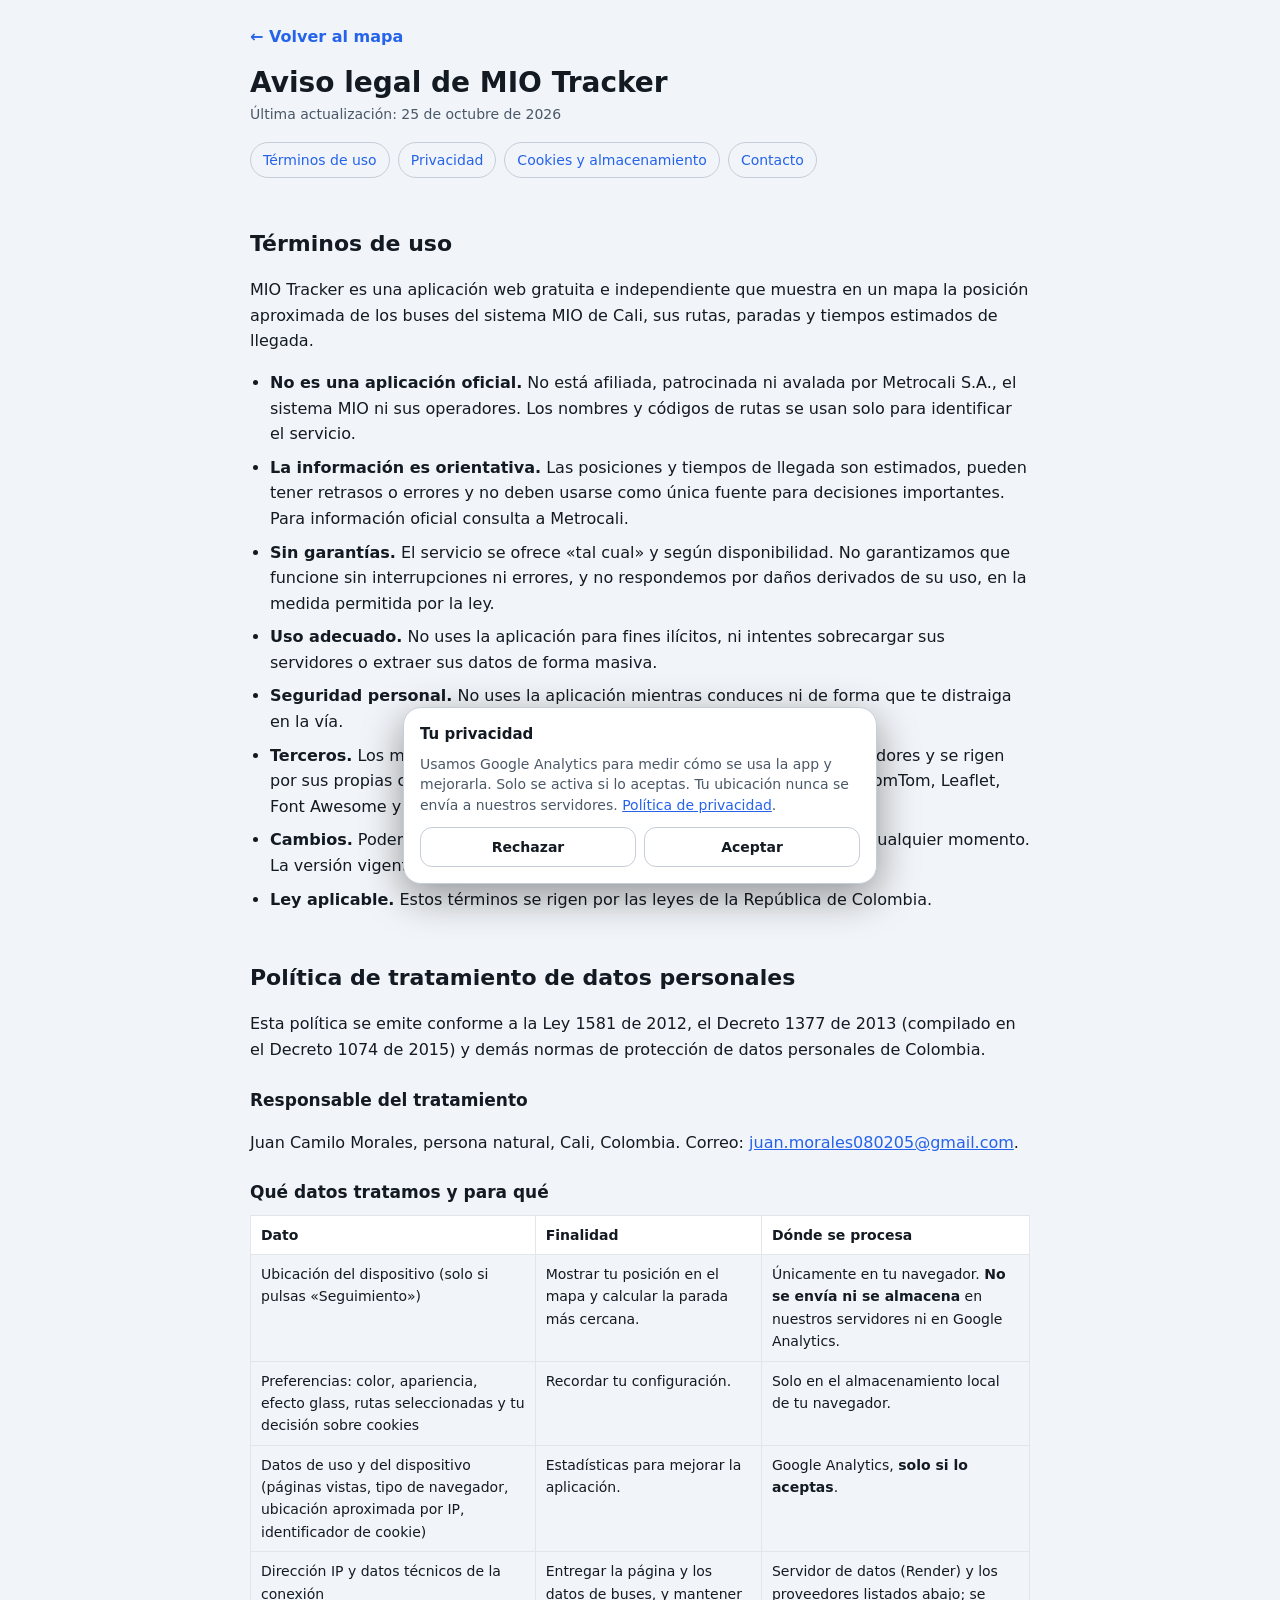
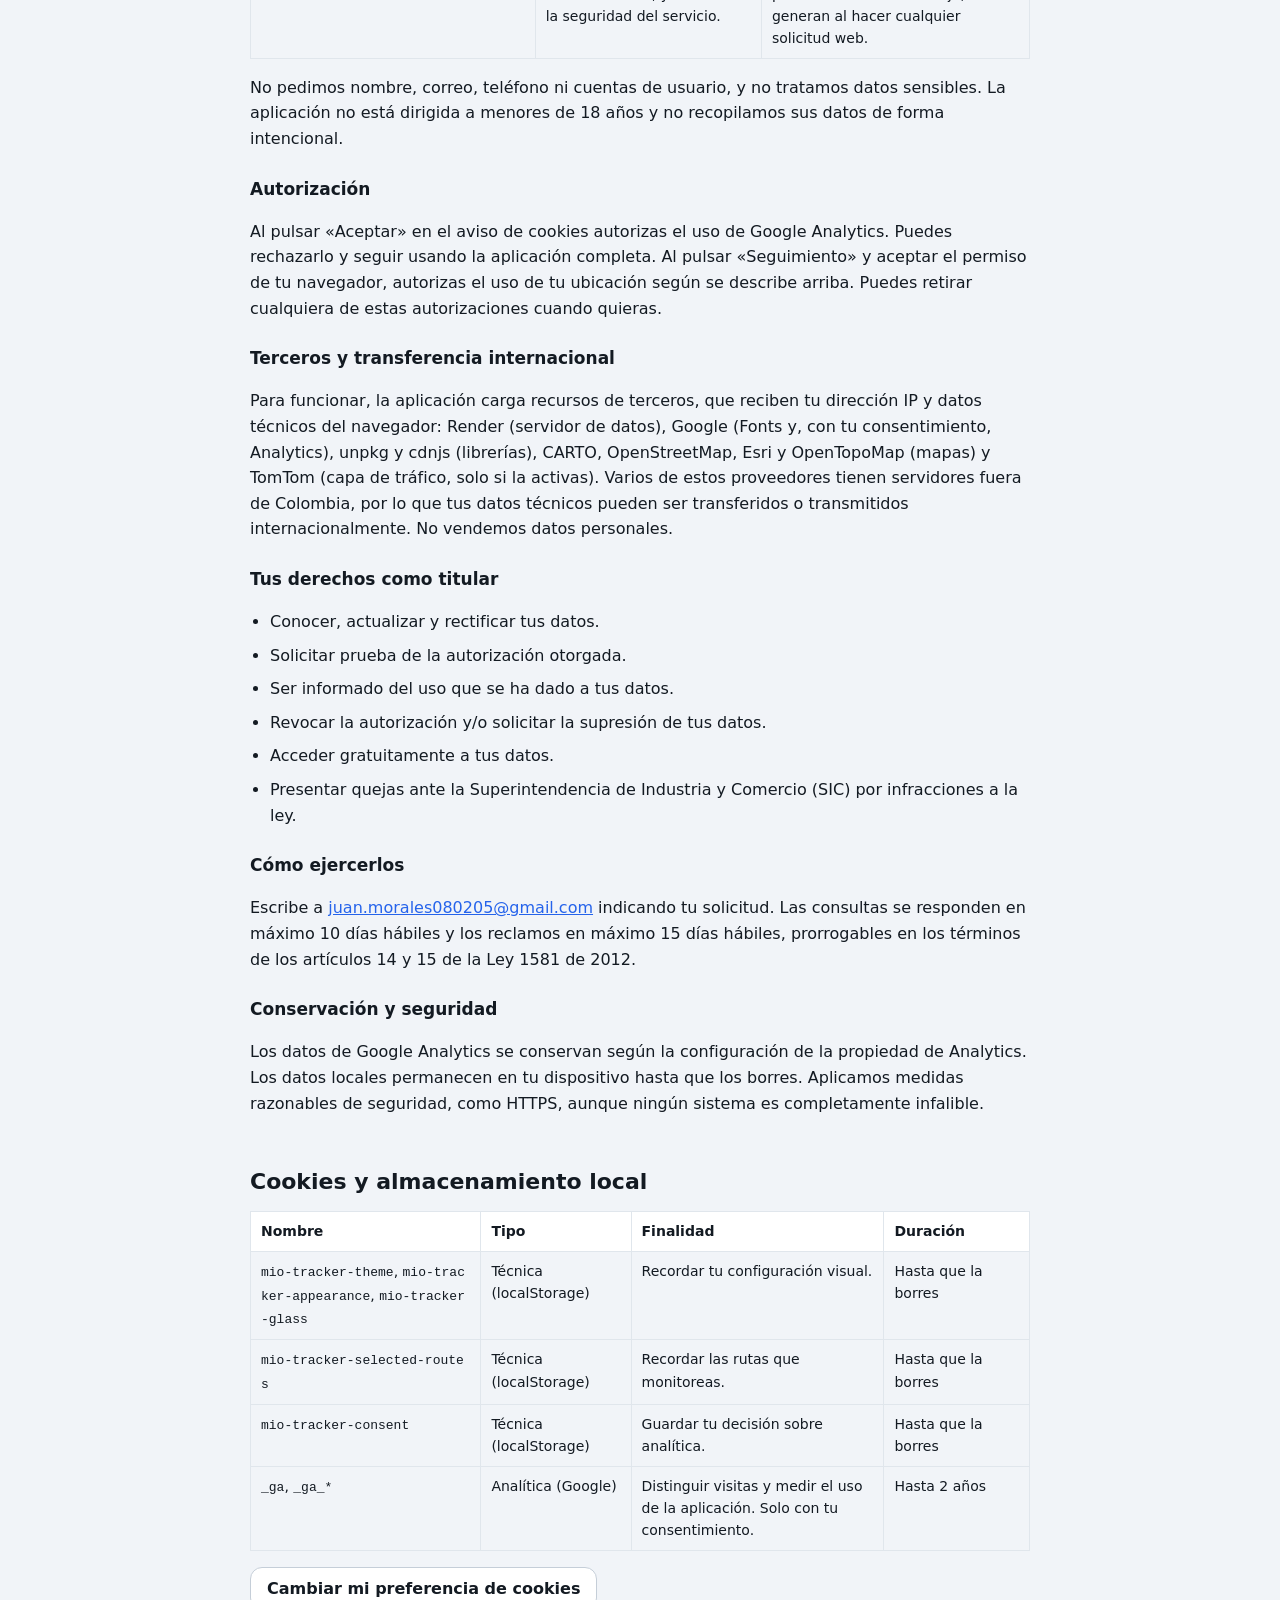
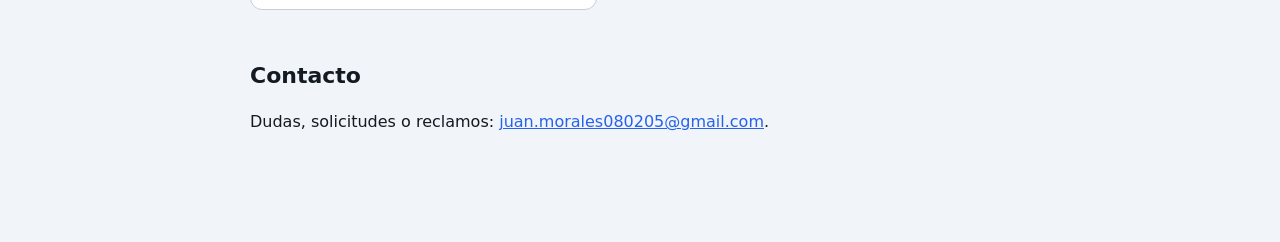
==== legal.html @ 41132825 "feat: add consent banner, legal page and gate Google Analytics behind consent Co-Authored-By: Claude" ====
<!DOCTYPE html>
<html lang="es" data-mode="dark">
<head>
    <meta charset="UTF-8">
    <meta name="viewport" content="width=device-width, initial-scale=1.0">
    <title>Aviso legal | MIO Tracker</title>
    <meta name="description" content="Política de privacidad, tratamiento de datos, cookies y términos de uso de MIO Tracker.">
    <link rel="icon" type="image/png" href="icon.png">

    <script>
        (function () {
            var root = document.documentElement;
            try {
                var appearance = localStorage.getItem('mio-tracker-appearance') || 'auto';
                var prefersLight = window.matchMedia && window.matchMedia('(prefers-color-scheme: light)').matches;
                root.dataset.mode = appearance === 'auto' ? (prefersLight ? 'light' : 'dark') : appearance;
            } catch (error) {
                // Storage unavailable: keep the dark default
            }
        })();
    </script>

    <link rel="stylesheet" href="consent.css">
    <link rel="stylesheet" href="legal.css">
    <script src="consent.js"></script>
</head>
<body>
    <main class="legal">
        <a class="legal-back" href="./">&larr; Volver al mapa</a>
        <h1>Aviso legal de MIO Tracker</h1>
        <p class="legal-date">Última actualización: 25 de octubre de 2026</p>

        <nav class="legal-nav" aria-label="Contenido">
            <a href="#terminos">Términos de uso</a>
            <a href="#privacidad">Privacidad</a>
            <a href="#cookies">Cookies y almacenamiento</a>
            <a href="#contacto">Contacto</a>
        </nav>

        <section id="terminos">
            <h2>Términos de uso</h2>
            <p>MIO Tracker es una aplicación web gratuita e independiente que muestra en un mapa la posición aproximada de los buses del sistema MIO de Cali, sus rutas, paradas y tiempos estimados de llegada.</p>
            <ul>
                <li><strong>No es una aplicación oficial.</strong> No está afiliada, patrocinada ni avalada por Metrocali S.A., el sistema MIO ni sus operadores. Los nombres y códigos de rutas se usan solo para identificar el servicio.</li>
                <li><strong>La información es orientativa.</strong> Las posiciones y tiempos de llegada son estimados, pueden tener retrasos o errores y no deben usarse como única fuente para decisiones importantes. Para información oficial consulta a Metrocali.</li>
                <li><strong>Sin garantías.</strong> El servicio se ofrece «tal cual» y según disponibilidad. No garantizamos que funcione sin interrupciones ni errores, y no respondemos por daños derivados de su uso, en la medida permitida por la ley.</li>
                <li><strong>Uso adecuado.</strong> No uses la aplicación para fines ilícitos, ni intentes sobrecargar sus servidores o extraer sus datos de forma masiva.</li>
                <li><strong>Seguridad personal.</strong> No uses la aplicación mientras conduces ni de forma que te distraiga en la vía.</li>
                <li><strong>Terceros.</strong> Los mapas, el tráfico y demás servicios pertenecen a sus proveedores y se rigen por sus propias condiciones: OpenStreetMap, CARTO, Esri, OpenTopoMap, TomTom, Leaflet, Font Awesome y Google Fonts.</li>
                <li><strong>Cambios.</strong> Podemos modificar o suspender el servicio y estos términos en cualquier momento. La versión vigente es la publicada en esta página.</li>
                <li><strong>Ley aplicable.</strong> Estos términos se rigen por las leyes de la República de Colombia.</li>
            </ul>
        </section>

        <section id="privacidad">
            <h2>Política de tratamiento de datos personales</h2>
            <p>Esta política se emite conforme a la Ley 1581 de 2012, el Decreto 1377 de 2013 (compilado en el Decreto 1074 de 2015) y demás normas de protección de datos personales de Colombia.</p>

            <h3>Responsable del tratamiento</h3>
            <p>Juan Camilo Morales, persona natural, Cali, Colombia. Correo: <a href="mailto:juan.morales080205@gmail.com">juan.morales080205@gmail.com</a>.</p>

            <h3>Qué datos tratamos y para qué</h3>
            <table>
                <thead>
                    <tr><th>Dato</th><th>Finalidad</th><th>Dónde se procesa</th></tr>
                </thead>
                <tbody>
                    <tr>
                        <td>Ubicación del dispositivo (solo si pulsas «Seguimiento»)</td>
                        <td>Mostrar tu posición en el mapa y calcular la parada más cercana.</td>
                        <td>Únicamente en tu navegador. <strong>No se envía ni se almacena</strong> en nuestros servidores ni en Google Analytics.</td>
                    </tr>
                    <tr>
                        <td>Preferencias: color, apariencia, efecto glass, rutas seleccionadas y tu decisión sobre cookies</td>
                        <td>Recordar tu configuración.</td>
                        <td>Solo en el almacenamiento local de tu navegador.</td>
                    </tr>
                    <tr>
                        <td>Datos de uso y del dispositivo (páginas vistas, tipo de navegador, ubicación aproximada por IP, identificador de cookie)</td>
                        <td>Estadísticas para mejorar la aplicación.</td>
                        <td>Google Analytics, <strong>solo si lo aceptas</strong>.</td>
                    </tr>
                    <tr>
                        <td>Dirección IP y datos técnicos de la conexión</td>
                        <td>Entregar la página y los datos de buses, y mantener la seguridad del servicio.</td>
                        <td>Servidor de datos (Render) y los proveedores listados abajo; se generan al hacer cualquier solicitud web.</td>
                    </tr>
                </tbody>
            </table>
            <p>No pedimos nombre, correo, teléfono ni cuentas de usuario, y no tratamos datos sensibles. La aplicación no está dirigida a menores de 18 años y no recopilamos sus datos de forma intencional.</p>

            <h3>Autorización</h3>
            <p>Al pulsar «Aceptar» en el aviso de cookies autorizas el uso de Google Analytics. Puedes rechazarlo y seguir usando la aplicación completa. Al pulsar «Seguimiento» y aceptar el permiso de tu navegador, autorizas el uso de tu ubicación según se describe arriba. Puedes retirar cualquiera de estas autorizaciones cuando quieras.</p>

            <h3>Terceros y transferencia internacional</h3>
            <p>Para funcionar, la aplicación carga recursos de terceros, que reciben tu dirección IP y datos técnicos del navegador: Render (servidor de datos), Google (Fonts y, con tu consentimiento, Analytics), unpkg y cdnjs (librerías), CARTO, OpenStreetMap, Esri y OpenTopoMap (mapas) y TomTom (capa de tráfico, solo si la activas). Varios de estos proveedores tienen servidores fuera de Colombia, por lo que tus datos técnicos pueden ser transferidos o transmitidos internacionalmente. No vendemos datos personales.</p>

            <h3>Tus derechos como titular</h3>
            <ul>
                <li>Conocer, actualizar y rectificar tus datos.</li>
                <li>Solicitar prueba de la autorización otorgada.</li>
                <li>Ser informado del uso que se ha dado a tus datos.</li>
                <li>Revocar la autorización y/o solicitar la supresión de tus datos.</li>
                <li>Acceder gratuitamente a tus datos.</li>
                <li>Presentar quejas ante la Superintendencia de Industria y Comercio (SIC) por infracciones a la ley.</li>
            </ul>

            <h3>Cómo ejercerlos</h3>
            <p>Escribe a <a href="mailto:juan.morales080205@gmail.com">juan.morales080205@gmail.com</a> indicando tu solicitud. Las consultas se responden en máximo 10 días hábiles y los reclamos en máximo 15 días hábiles, prorrogables en los términos de los artículos 14 y 15 de la Ley 1581 de 2012.</p>

            <h3>Conservación y seguridad</h3>
            <p>Los datos de Google Analytics se conservan según la configuración de la propiedad de Analytics. Los datos locales permanecen en tu dispositivo hasta que los borres. Aplicamos medidas razonables de seguridad, como HTTPS, aunque ningún sistema es completamente infalible.</p>
        </section>

        <section id="cookies">
            <h2>Cookies y almacenamiento local</h2>
            <table>
                <thead>
                    <tr><th>Nombre</th><th>Tipo</th><th>Finalidad</th><th>Duración</th></tr>
                </thead>
                <tbody>
                    <tr><td><code>mio-tracker-theme</code>, <code>mio-tracker-appearance</code>, <code>mio-tracker-glass</code></td><td>Técnica (localStorage)</td><td>Recordar tu configuración visual.</td><td>Hasta que la borres</td></tr>
                    <tr><td><code>mio-tracker-selected-routes</code></td><td>Técnica (localStorage)</td><td>Recordar las rutas que monitoreas.</td><td>Hasta que la borres</td></tr>
                    <tr><td><code>mio-tracker-consent</code></td><td>Técnica (localStorage)</td><td>Guardar tu decisión sobre analítica.</td><td>Hasta que la borres</td></tr>
                    <tr><td><code>_ga</code>, <code>_ga_*</code></td><td>Analítica (Google)</td><td>Distinguir visitas y medir el uso de la aplicación. Solo con tu consentimiento.</td><td>Hasta 2 años</td></tr>
                </tbody>
            </table>
            <p><button type="button" class="legal-button" onclick="MioConsent.open()">Cambiar mi preferencia de cookies</button></p>
        </section>

        <section id="contacto">
            <h2>Contacto</h2>
            <p>Dudas, solicitudes o reclamos: <a href="mailto:juan.morales080205@gmail.com">juan.morales080205@gmail.com</a>.</p>
        </section>
    </main>
</body>
</html>
---- consent.css ----
/* Cookie / analytics consent banner (shared by index.html and legal.html) */

.consent-banner {
    position: fixed;
    left: 50%;
    bottom: max(16px, env(safe-area-inset-bottom));
    z-index: 3000;
    display: grid;
    gap: 8px;
    width: min(440px, calc(100% - 24px));
    padding: 16px;
    transform: translateX(-50%);
    color: var(--text, #eef3f8);
    background: var(--surface, #111821);
    border: 1px solid var(--border-strong, #334357);
    border-radius: var(--radius-lg, 18px);
    box-shadow: var(--shadow-lg, 0 12px 40px rgb(0 0 0 / 0.4));
    font-family: var(--font-sans, system-ui, sans-serif);
    font-size: 14px;
    line-height: 1.45;
}

.consent-title {
    font-size: 15px;
}

.consent-text {
    margin: 0;
    color: var(--text-muted, #a3b2c3);
}

.consent-text a {
    color: var(--accent, #5aa9ff);
}

.consent-actions {
    display: grid;
    grid-template-columns: 1fr 1fr;
    gap: 8px;
    margin-top: 4px;
}

.consent-button {
    min-height: 40px;
    padding: 8px 12px;
    color: var(--text, #eef3f8);
    background: transparent;
    border: 1px solid var(--border-strong, #334357);
    border-radius: var(--radius, 12px);
    font: inherit;
    font-weight: 600;
    cursor: pointer;
}

.consent-button:hover {
    background: color-mix(in srgb, var(--accent, #5aa9ff) 12%, transparent);
}

.consent-button:focus-visible {
    outline: 2px solid var(--accent, #5aa9ff);
    outline-offset: 2px;
}
---- legal.css ----
/* Standalone legal page; follows the saved light/dark appearance */

:root,
:root[data-mode="dark"] {
    color-scheme: dark;
    --bg: #0a0f15;
    --surface: #111821;
    --border: #222e3c;
    --border-strong: #334357;
    --text: #eef3f8;
    --text-muted: #a3b2c3;
    --accent: #5aa9ff;
    --font-sans: "Figtree", "Segoe UI", system-ui, -apple-system, sans-serif;
}

:root[data-mode="light"] {
    color-scheme: light;
    --bg: #f1f4f8;
    --surface: #ffffff;
    --border: #e0e6ec;
    --border-strong: #c5ced8;
    --text: #131a22;
    --text-muted: #4a5868;
    --accent: #2563eb;
}

body {
    margin: 0;
    color: var(--text);
    background: var(--bg);
    font-family: var(--font-sans);
    font-size: 16px;
    line-height: 1.6;
}

.legal {
    max-width: 780px;
    margin: 0 auto;
    padding: 24px 16px 96px;
}

.legal a {
    color: var(--accent);
}

.legal-back {
    display: inline-block;
    margin-bottom: 16px;
    font-weight: 600;
    text-decoration: none;
}

.legal h1 {
    margin: 0 0 4px;
    font-size: 28px;
    line-height: 1.2;
}

.legal h2 {
    margin: 0 0 12px;
    padding-top: 8px;
    font-size: 22px;
}

.legal h3 {
    margin: 24px 0 8px;
    font-size: 17px;
}

.legal section {
    margin-top: 40px;
}

.legal-date {
    margin: 0 0 16px;
    color: var(--text-muted);
    font-size: 14px;
}

.legal-nav {
    display: flex;
    flex-wrap: wrap;
    gap: 8px;
    margin: 16px 0 0;
}

.legal-nav a {
    padding: 6px 12px;
    border: 1px solid var(--border-strong);
    border-radius: 999px;
    font-size: 14px;
    text-decoration: none;
}

.legal ul {
    padding-left: 20px;
}

.legal li {
    margin-bottom: 8px;
}

.legal table {
    display: block;
    width: 100%;
    overflow-x: auto;
    border-collapse: collapse;
    font-size: 14px;
}

.legal th,
.legal td {
    min-width: 120px;
    padding: 8px 10px;
    border: 1px solid var(--border);
    text-align: left;
    vertical-align: top;
}

.legal th {
    background: var(--surface);
}

.legal code {
    font-size: 13px;
    word-break: break-all;
}

.legal-button {
    min-height: 40px;
    padding: 8px 16px;
    color: var(--text);
    background: var(--surface);
    border: 1px solid var(--border-strong);
    border-radius: 12px;
    font: inherit;
    font-weight: 600;
    cursor: pointer;
}

.legal-button:focus-visible,
.legal a:focus-visible {
    outline: 2px solid var(--accent);
    outline-offset: 2px;
}
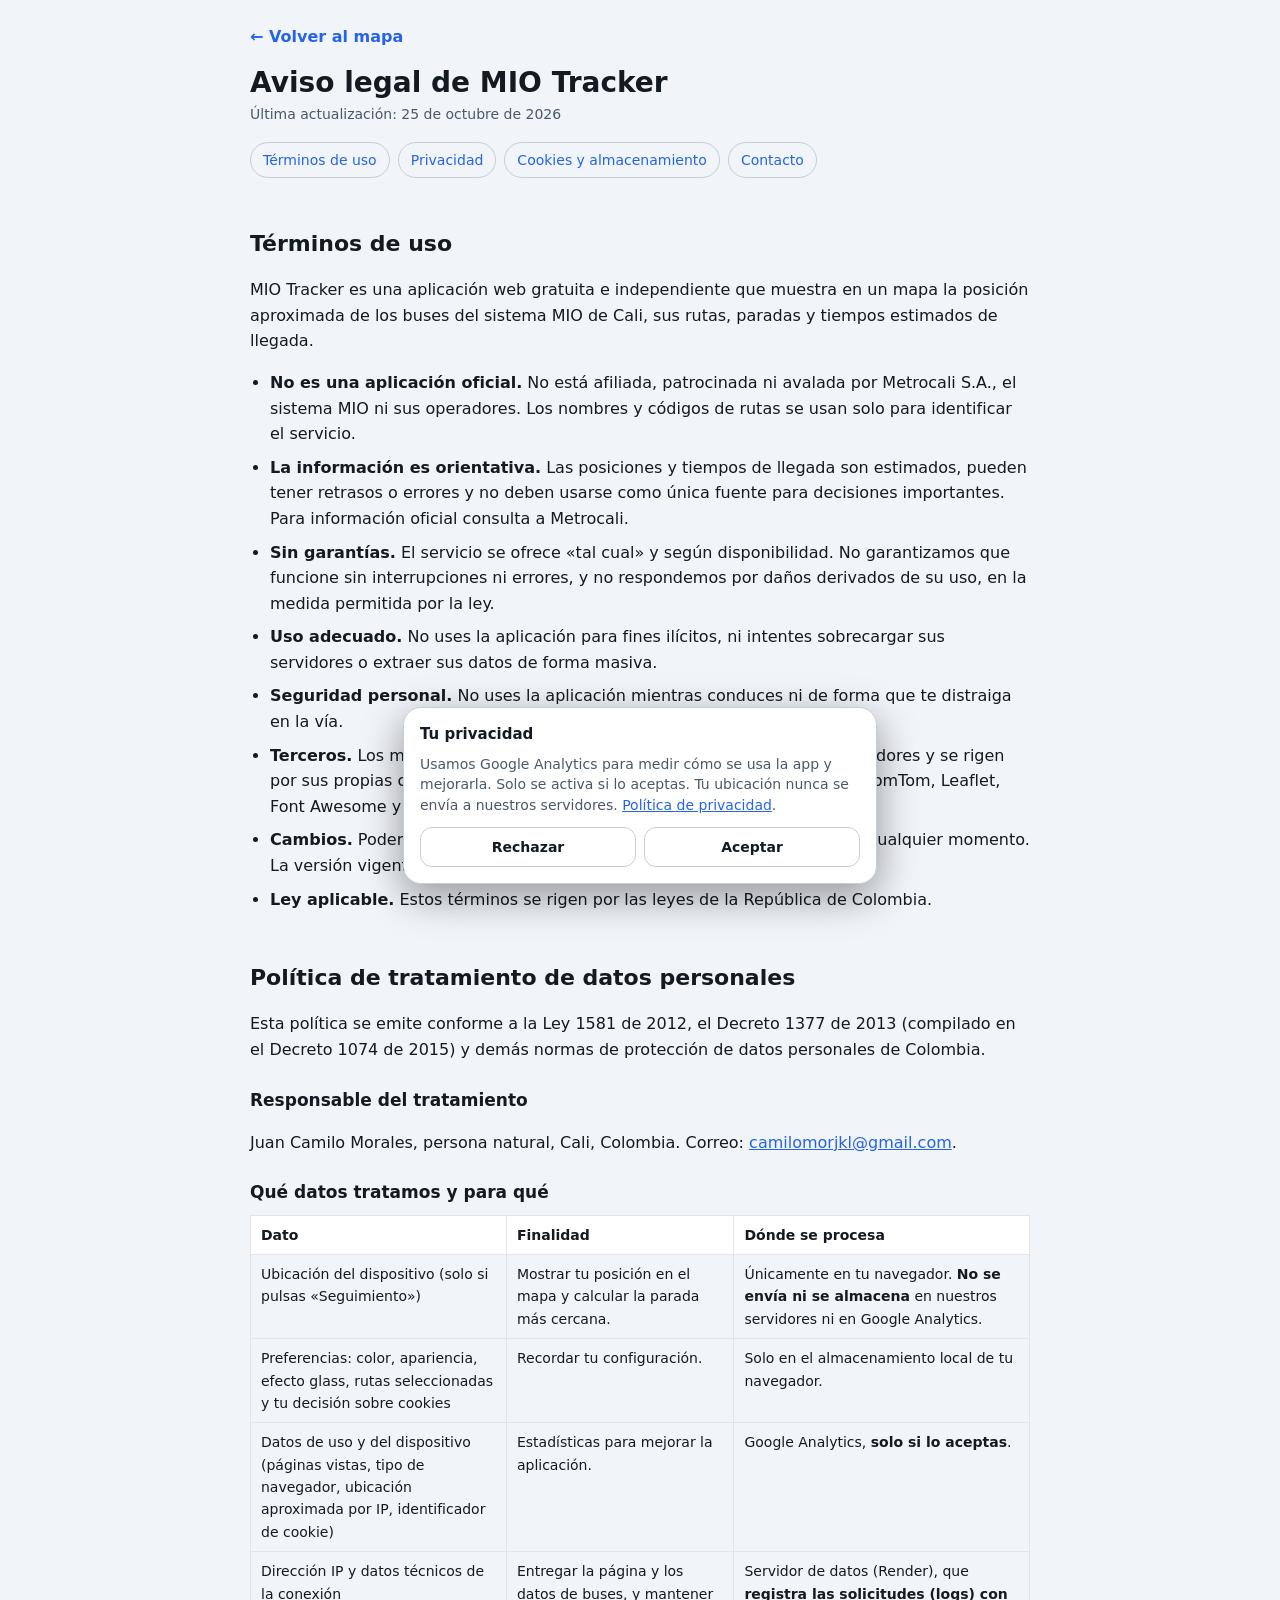
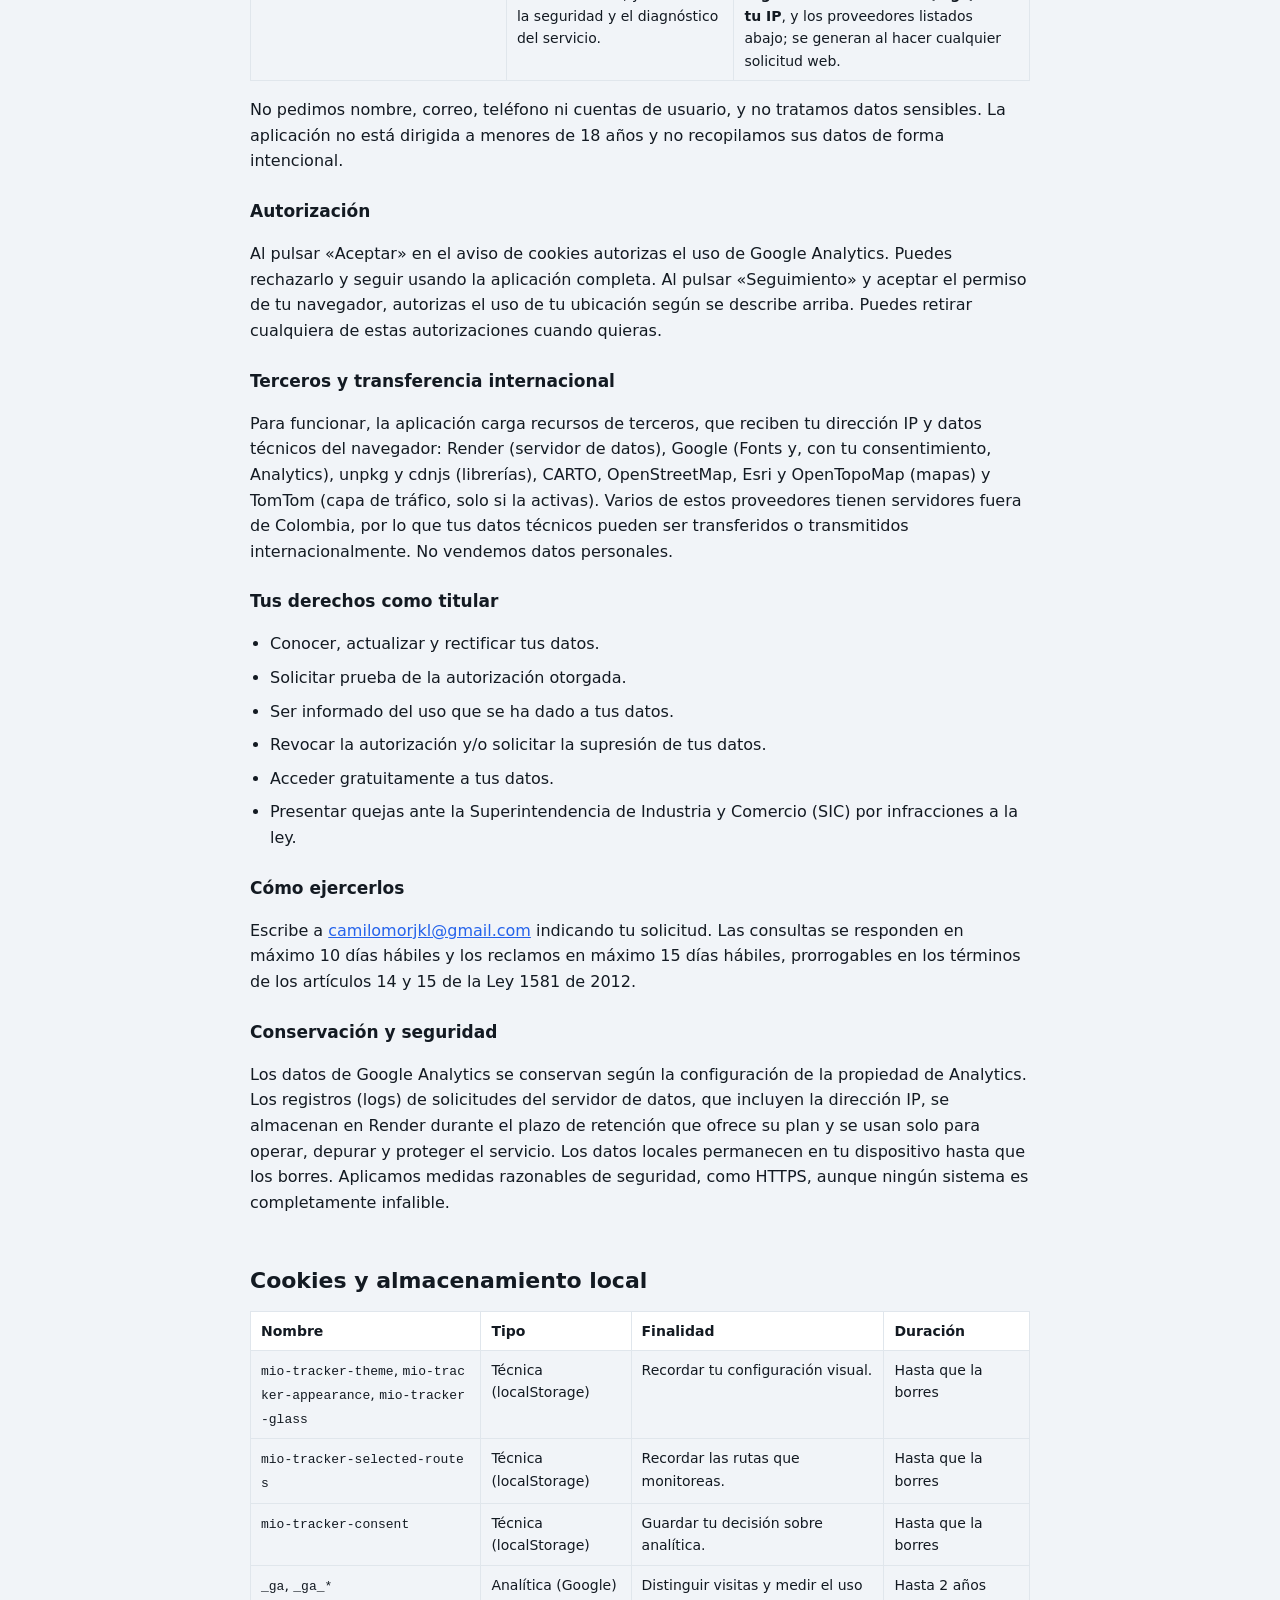
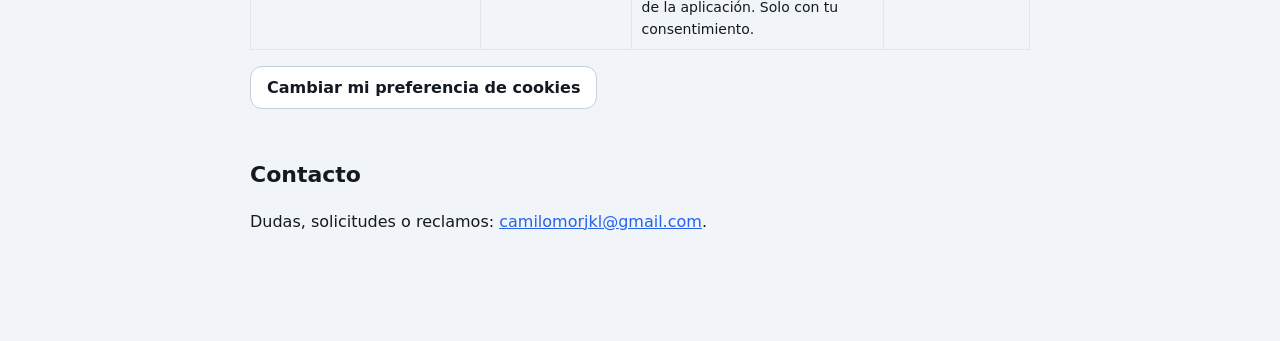
==== commit b3b6e5e7: "docs: disclose server request logs stored by Render Co-Authored-By: Claude Sonnet 5.5 <noreply@anthr" ====
--- a/legal.html
+++ b/legal.html
@@ -57,7 +57,7 @@
             <p>Esta política se emite conforme a la Ley 1581 de 2012, el Decreto 1377 de 2013 (compilado en el Decreto 1074 de 2015) y demás normas de protección de datos personales de Colombia.</p>
 
             <h3>Responsable del tratamiento</h3>
-            <p>Juan Camilo Morales, persona natural, Cali, Colombia. Correo: <a href="mailto:juan.morales080205@gmail.com">juan.morales080205@gmail.com</a>.</p>
+            <p>Juan Camilo Morales, persona natural, Cali, Colombia. Correo: <a href="mailto:camilomorjkl@gmail.com">camilomorjkl@gmail.com</a>.</p>
 
             <h3>Qué datos tratamos y para qué</h3>
             <table>
@@ -82,8 +82,8 @@
                     </tr>
                     <tr>
                         <td>Dirección IP y datos técnicos de la conexión</td>
-                        <td>Entregar la página y los datos de buses, y mantener la seguridad del servicio.</td>
-                        <td>Servidor de datos (Render) y los proveedores listados abajo; se generan al hacer cualquier solicitud web.</td>
+                        <td>Entregar la página y los datos de buses, y mantener la seguridad y el diagnóstico del servicio.</td>
+                        <td>Servidor de datos (Render), que <strong>registra las solicitudes (logs) con tu IP</strong>, y los proveedores listados abajo; se generan al hacer cualquier solicitud web.</td>
                     </tr>
                 </tbody>
             </table>
@@ -106,10 +106,10 @@
             </ul>
 
             <h3>Cómo ejercerlos</h3>
-            <p>Escribe a <a href="mailto:juan.morales080205@gmail.com">juan.morales080205@gmail.com</a> indicando tu solicitud. Las consultas se responden en máximo 10 días hábiles y los reclamos en máximo 15 días hábiles, prorrogables en los términos de los artículos 14 y 15 de la Ley 1581 de 2012.</p>
+            <p>Escribe a <a href="mailto:camilomorjkl@gmail.com">camilomorjkl@gmail.com</a> indicando tu solicitud. Las consultas se responden en máximo 10 días hábiles y los reclamos en máximo 15 días hábiles, prorrogables en los términos de los artículos 14 y 15 de la Ley 1581 de 2012.</p>
 
             <h3>Conservación y seguridad</h3>
-            <p>Los datos de Google Analytics se conservan según la configuración de la propiedad de Analytics. Los datos locales permanecen en tu dispositivo hasta que los borres. Aplicamos medidas razonables de seguridad, como HTTPS, aunque ningún sistema es completamente infalible.</p>
+            <p>Los datos de Google Analytics se conservan según la configuración de la propiedad de Analytics. Los registros (logs) de solicitudes del servidor de datos, que incluyen la dirección IP, se almacenan en Render durante el plazo de retención que ofrece su plan y se usan solo para operar, depurar y proteger el servicio. Los datos locales permanecen en tu dispositivo hasta que los borres. Aplicamos medidas razonables de seguridad, como HTTPS, aunque ningún sistema es completamente infalible.</p>
         </section>
 
         <section id="cookies">
@@ -130,7 +130,7 @@
 
         <section id="contacto">
             <h2>Contacto</h2>
-            <p>Dudas, solicitudes o reclamos: <a href="mailto:juan.morales080205@gmail.com">juan.morales080205@gmail.com</a>.</p>
+            <p>Dudas, solicitudes o reclamos: <a href="mailto:camilomorjkl@gmail.com">camilomorjkl@gmail.com</a>.</p>
         </section>
     </main>
 </body>
